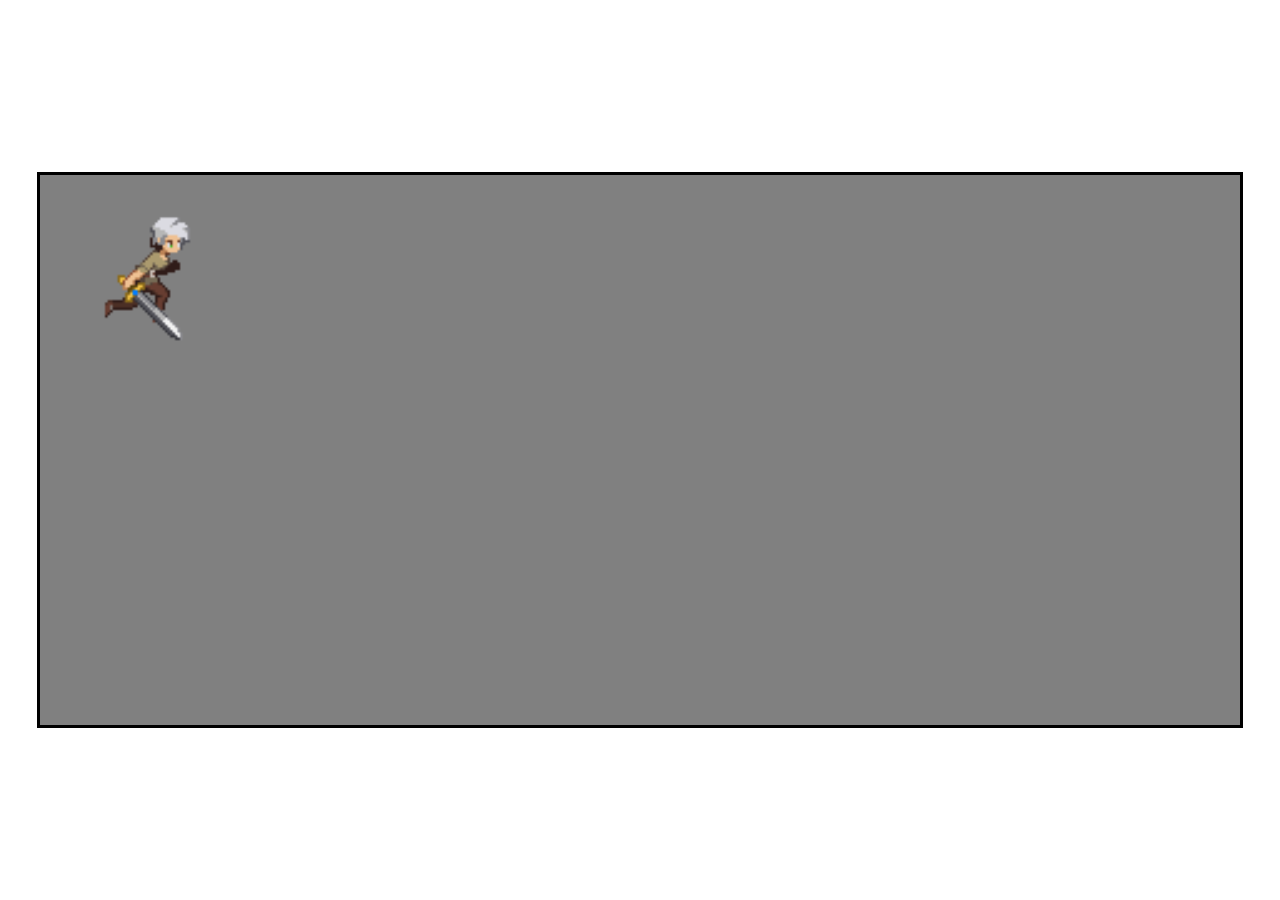
==== index.html @ 2a7c75ae "Jump + double jump" ====
<!DOCTYPE html>
<html lang="en">
<head>
    <meta charset="UTF-8">
    <meta name="viewport" content="width=device-width, initial-scale=1.0">
    <title>Document</title>
    <link rel="stylesheet" href="style.css"
</head>
<body>

    <canvas id="canvas" width="200" height="200"></canvas>
    
</body>
<script src="js.js"></script>
<script src="movement.js"></script>
<script src="blocks.js"></script>
</html>
---- style.css ----
body {
    display: flex;
    justify-content: center;
    align-items: center;
    height: 100vh;
    margin: 0;
}

#canvas {
    background-color: gray;
    border: black solid 3px;
    
}
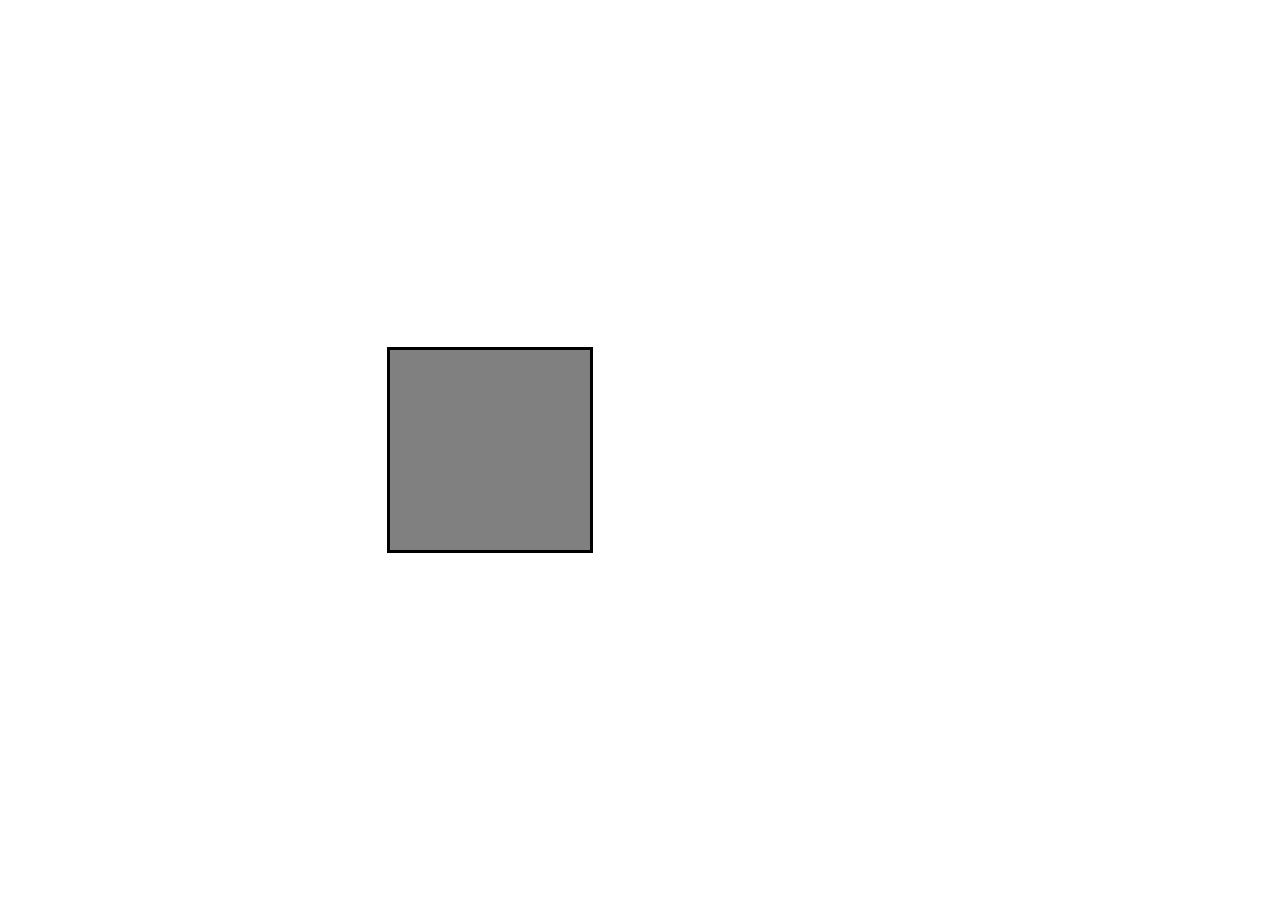
==== commit 65cee0cf: "Merge branch 'main' of https://github.com/calleballebingbong/SuperDuperAwesomeRPGSideScrollerFightin" ====
--- a/index.html
+++ b/index.html
@@ -9,6 +9,7 @@
 <body>
 
     <canvas id="canvas" width="200" height="200"></canvas>
+    <canvas id="canvas_idle"></canvas>
     
 </body>
 <script src="js.js"></script>
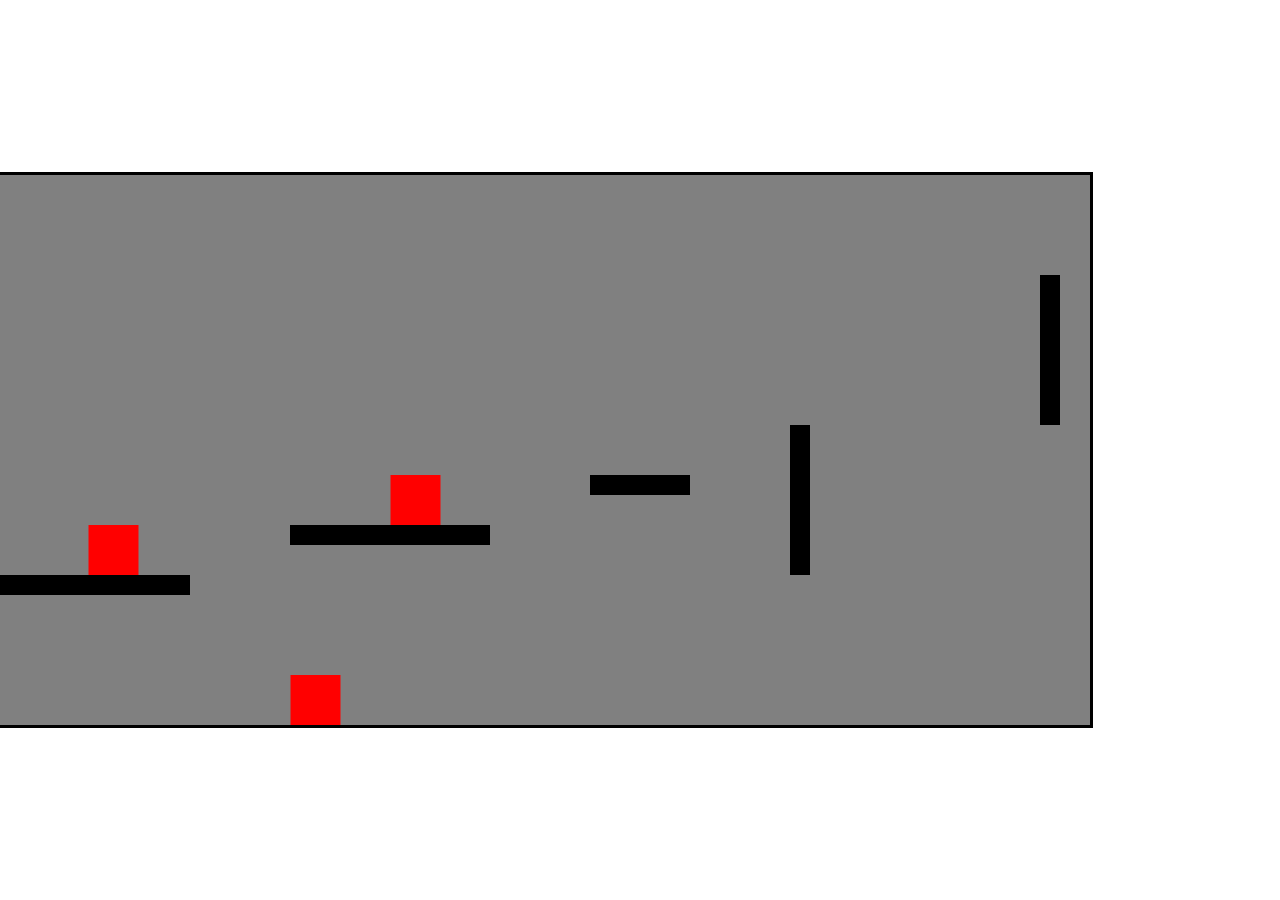
==== commit db36f720: "Added Enemies, wall sliding + wall jumping" ====
--- a/index.html
+++ b/index.html
@@ -14,5 +14,4 @@
 </body>
 <script src="js.js"></script>
 <script src="movement.js"></script>
-<script src="blocks.js"></script>
 </html>
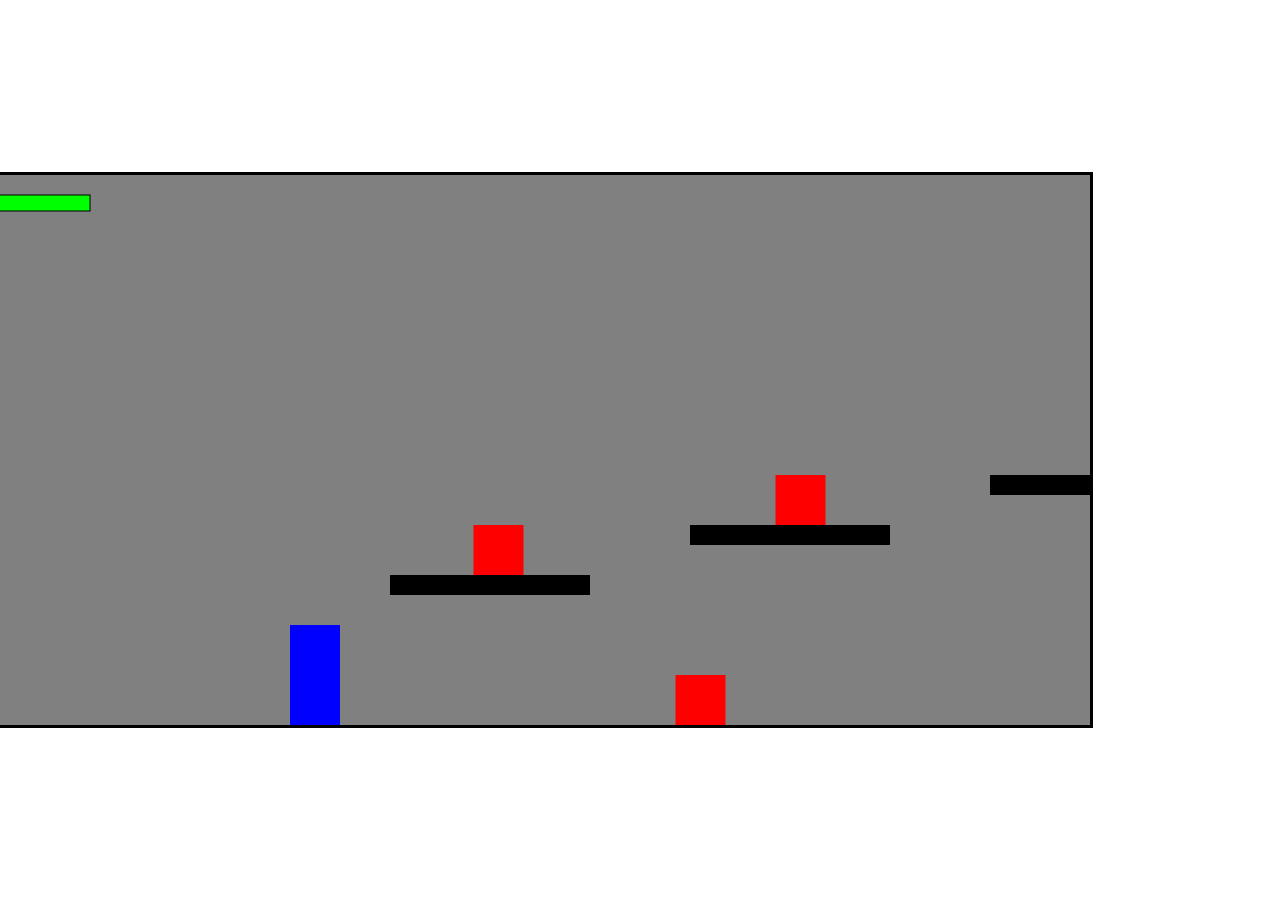
==== commit b50dad56: "side scrolling, healthbar & spirtes (trees rocks etc)" ====
--- a/index.html
+++ b/index.html
@@ -4,13 +4,11 @@
     <meta charset="UTF-8">
     <meta name="viewport" content="width=device-width, initial-scale=1.0">
     <title>Document</title>
-    <link rel="stylesheet" href="style.css"
+    <link rel="stylesheet" href="style.css">
 </head>
 <body>
-
     <canvas id="canvas" width="200" height="200"></canvas>
     <canvas id="canvas_idle"></canvas>
-    
 </body>
 <script src="js.js"></script>
 <script src="movement.js"></script>
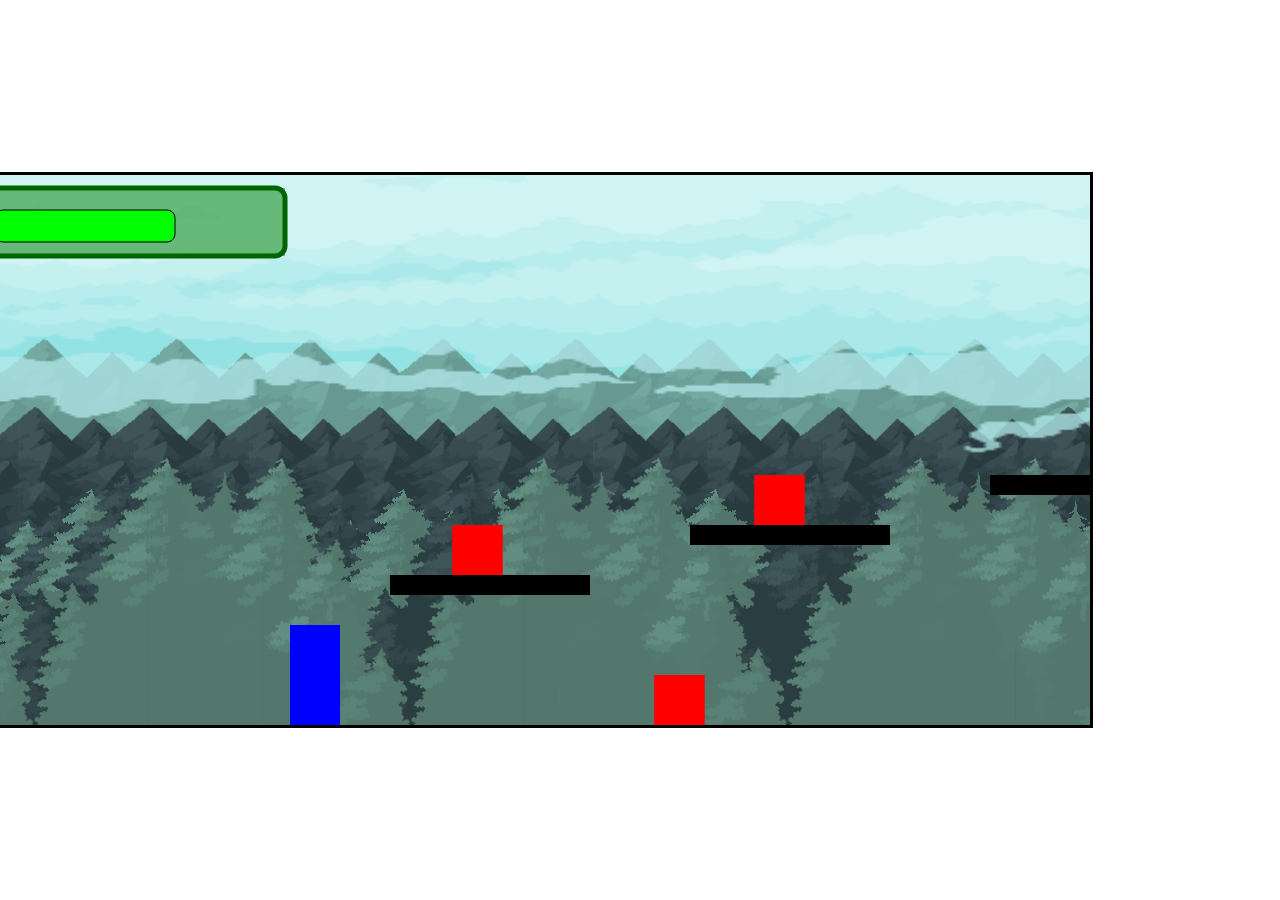
==== commit af568198: "Added a dynamic background Co-authored-by: Copilot <copilot@github.com>" ====
--- a/index.html
+++ b/index.html
@@ -9,7 +9,9 @@
 <body>
     <canvas id="canvas" width="200" height="200"></canvas>
     <canvas id="canvas_idle"></canvas>
+
 </body>
 <script src="js.js"></script>
+<script src="background.js"></script>
 <script src="movement.js"></script>
 </html>
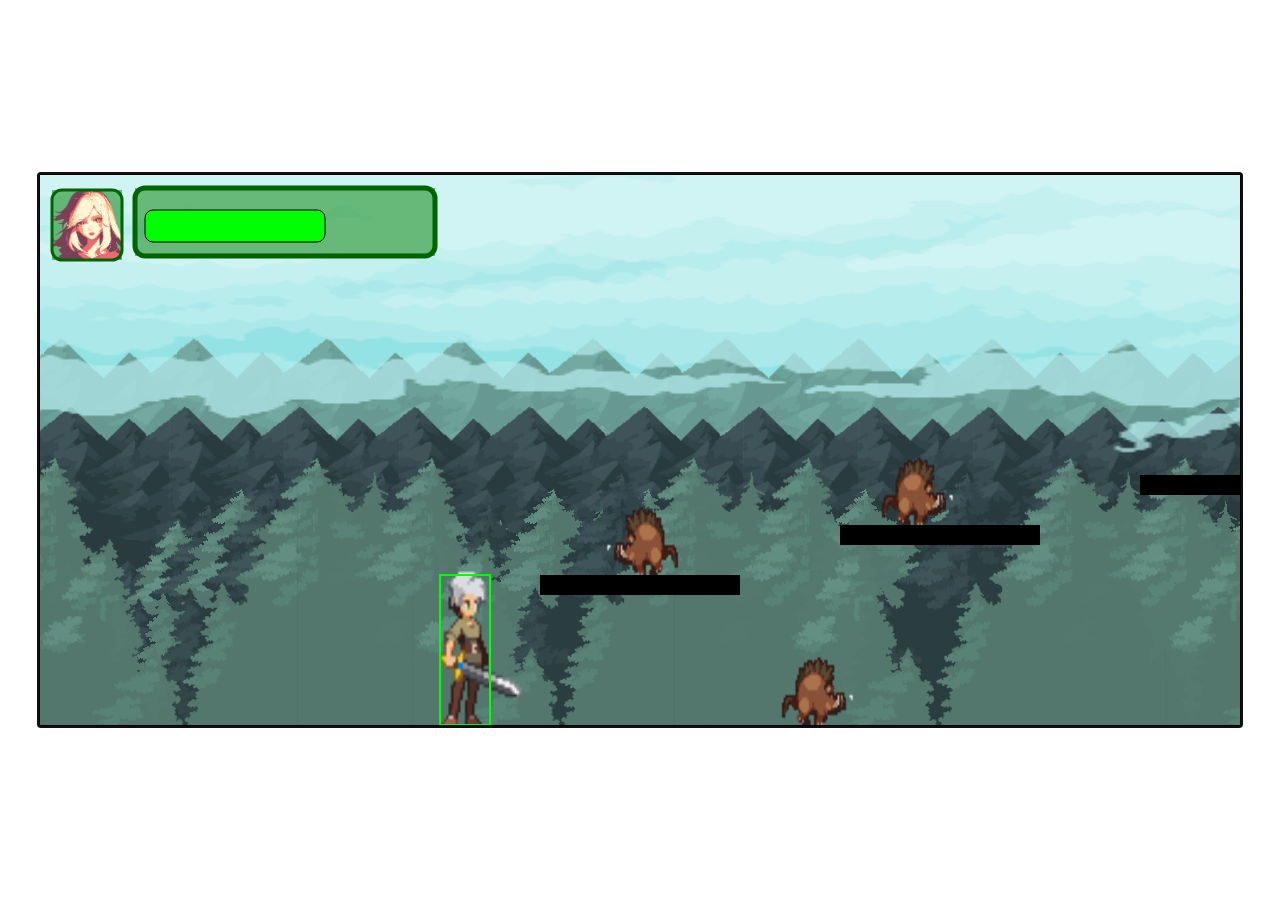
==== commit 6aa64202: "Organiserat all code i js.js filen in till flera js filer så det blir lättare att see vad som är vad" ====
--- a/index.html
+++ b/index.html
@@ -1,17 +1,29 @@
 <!DOCTYPE html>
 <html lang="en">
 <head>
-    <meta charset="UTF-8">
-    <meta name="viewport" content="width=device-width, initial-scale=1.0">
-    <title>Document</title>
-    <link rel="stylesheet" href="style.css">
+  <meta charset="UTF-8">
+  <meta name="viewport" content="width=device-width, initial-scale=1.0">
+  <title>Game</title>
+
+  <link rel="stylesheet" href="style.css">
 </head>
+
 <body>
-    <canvas id="canvas" width="200" height="200"></canvas>
-    <canvas id="canvas_idle"></canvas>
+
+  <!-- GAME CANVAS -->
+  <canvas id="canvas" width="1200" height="550" tabindex="0"></canvas>
+
+
+<script defer src="js/constants.js"></script>
+<script defer src="js/assets.js"></script>
+<script defer src="js/player.js"></script>
+<script defer src="js/enemies.js"></script>
+<script defer src="js/collision.js"></script>
+<script defer src="js/background.js"></script>
+<script defer src="js/level.js"></script>
+<script defer src="js/hud.js"></script>
+<script defer src="js/movement.js"></script>
+<script defer src="js/game.js"></script>
 
 </body>
-<script src="js.js"></script>
-<script src="background.js"></script>
-<script src="movement.js"></script>
 </html>
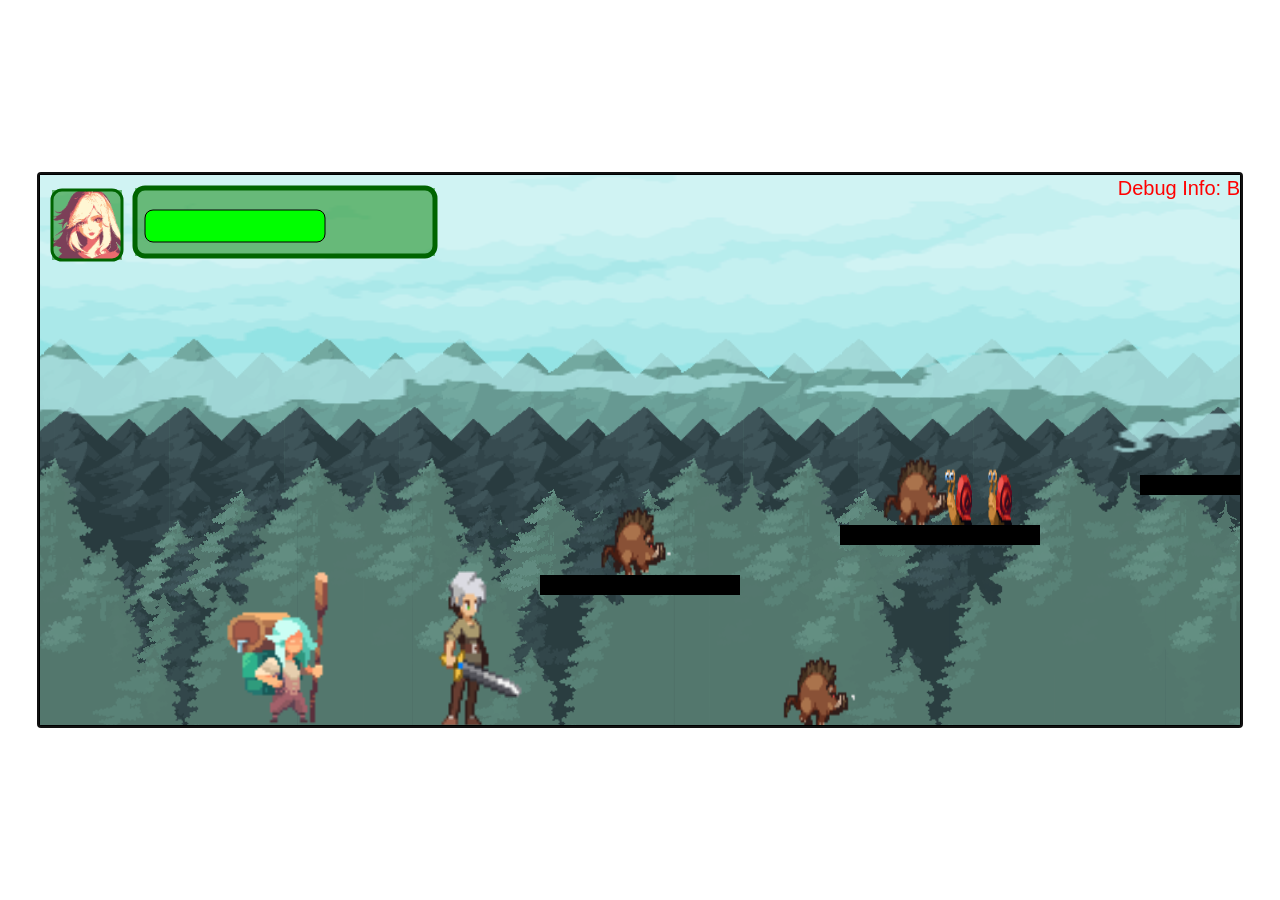
==== commit 4cc3cd3d: "added npc dialogue" ====
--- a/index.html
+++ b/index.html
@@ -12,6 +12,7 @@
 
   <!-- GAME CANVAS -->
   <canvas id="canvas" width="1200" height="550" tabindex="0"></canvas>
+  
 
 
 <script defer src="js/constants.js"></script>
@@ -23,6 +24,7 @@
 <script defer src="js/level.js"></script>
 <script defer src="js/hud.js"></script>
 <script defer src="js/movement.js"></script>
+<script defer src="js/npc.js"></script>
 <script defer src="js/game.js"></script>
 
 </body>
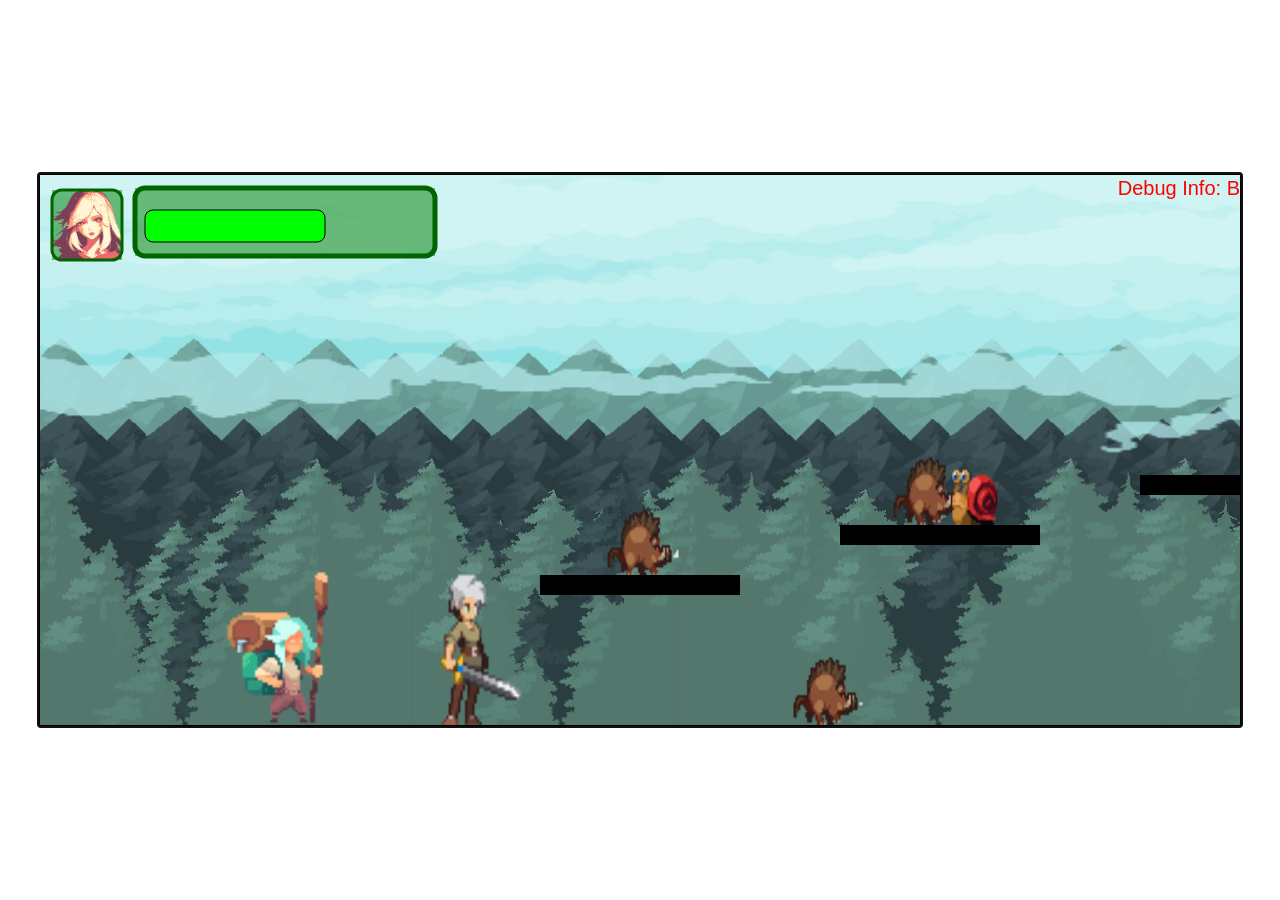
==== commit 08ba4d28: "started implementing coins and added moving sky" ====
--- a/index.html
+++ b/index.html
@@ -17,6 +17,7 @@
 
 <script defer src="js/constants.js"></script>
 <script defer src="js/assets.js"></script>
+<script defer src="js/coins.js"></script>
 <script defer src="js/player.js"></script>
 <script defer src="js/enemies.js"></script>
 <script defer src="js/collision.js"></script>
